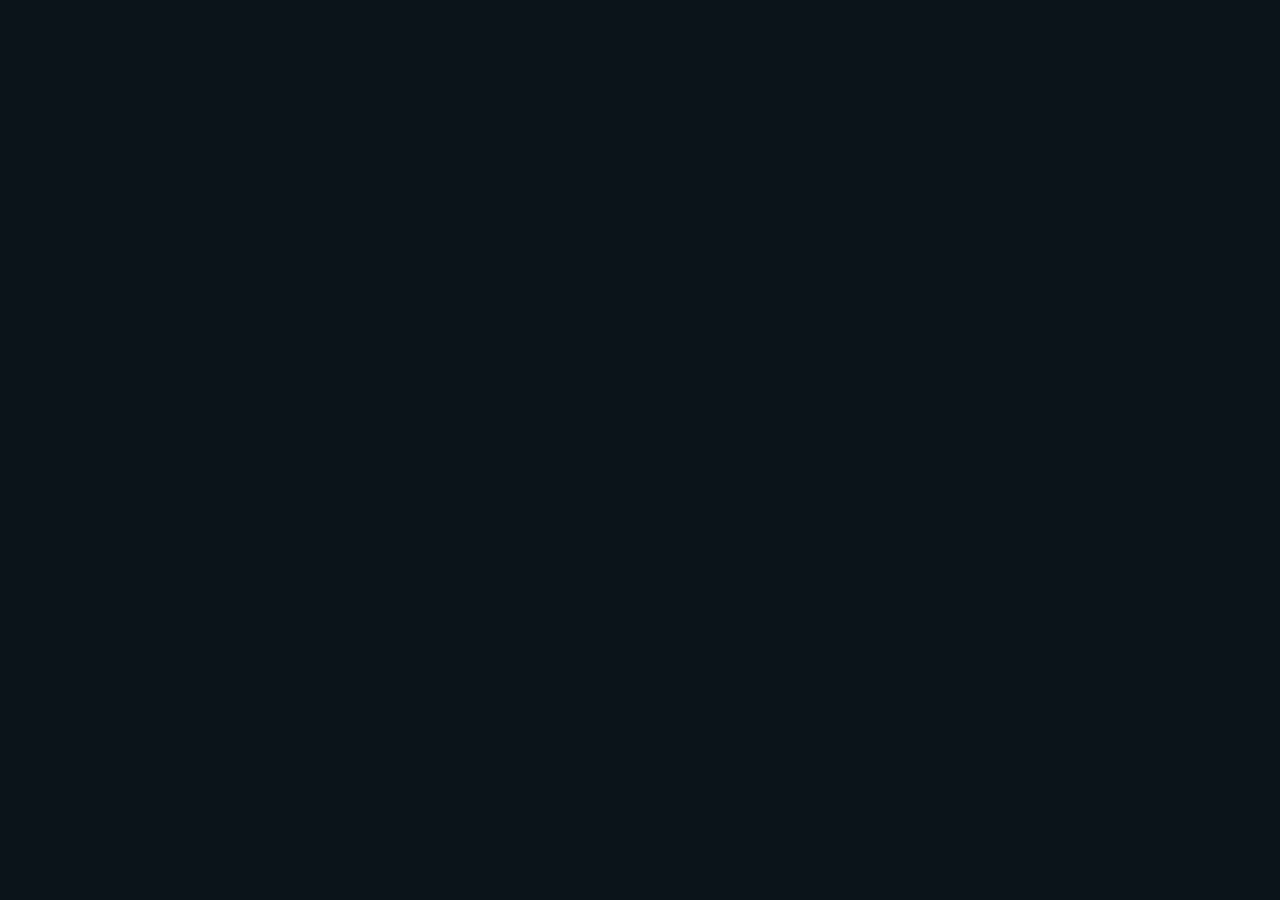
==== twin.html @ 278e2b36 "Add SolarGuard website" ====
<!DOCTYPE html><html lang="en"><head><meta charset="utf-8"><meta name="viewport" content="width=device-width,initial-scale=1,viewport-fit=cover"><title>SolarGuard Digital Twin</title><style>
:root{--bg:#eef3f8;--card:#fff;--txt:#10202f;--mut:#566a7e;--line:#cfdae5;--acc:#0a86a8;--ok:#0f9d6b;--warn:#d9822b;--bad:#d64550;box-sizing:border-box;padding-top:env(safe-area-inset-top,0px);padding-bottom:env(safe-area-inset-bottom,0px)}
@media(prefers-color-scheme:dark){:root:not([data-theme="light"]){--bg:#0a1220;--card:#111d30;--txt:#e6f0fb;--mut:#93a8bf;--line:#243a54;--acc:#45d6f2;--ok:#4fe0a6;--warn:#f0a458;--bad:#ff6b76}}
:root[data-theme="dark"]{--bg:#0a1220;--card:#111d30;--txt:#e6f0fb;--mut:#93a8bf;--line:#243a54;--acc:#45d6f2;--ok:#4fe0a6;--warn:#f0a458;--bad:#ff6b76}
*{box-sizing:border-box}html,body{height:100%}body{margin:0;background:var(--bg);color:var(--txt);font:13px/1.45 system-ui,Segoe UI,Arial,sans-serif}
header{display:flex;justify-content:space-between;align-items:center;gap:10px;flex-wrap:wrap;padding:10px 14px}h1{font-size:18px;margin:0}header small{color:var(--mut)}
.app{display:grid;grid-template-columns:minmax(0,1fr) 350px;gap:12px;padding:0 12px 12px;max-width:1700px;margin:auto}
.view{position:relative;height:calc(100vh - 80px);min-height:470px;border-radius:14px;overflow:hidden;border:1px solid var(--line)}canvas{width:100%;height:100%;display:block}
.bar{position:absolute;top:10px;left:10px;right:10px;display:flex;gap:6px;flex-wrap:wrap;pointer-events:none}.bar button{pointer-events:auto}
button{background:var(--card);color:var(--txt);border:1px solid var(--line);border-radius:8px;padding:7px 10px;cursor:pointer;font:inherit;font-size:12px}button:hover{border-color:var(--acc)}button.on{border-color:var(--acc);color:var(--acc)}
.glass{background:color-mix(in srgb,var(--card) 82%,transparent);backdrop-filter:blur(6px);border:1px solid var(--line);border-radius:10px}
#chart{position:absolute;left:10px;bottom:10px;padding:8px 10px}#chart small{color:var(--mut)}#ch{width:300px;height:96px;display:block}
#tip{position:absolute;display:none;pointer-events:none;max-width:240px;padding:8px 10px;z-index:3}#tip b{display:block;color:var(--acc)}
.lbl{position:absolute;pointer-events:none;font-size:11px;padding:1px 6px;border-radius:6px;background:var(--card);border:1px solid var(--line);white-space:nowrap;transform:translate(8px,-8px);display:none}
.side{display:flex;flex-direction:column;gap:10px;max-height:calc(100vh - 80px);overflow:auto}.card{background:var(--card);border:1px solid var(--line);border-radius:12px;padding:11px 12px}
.card h2{font-size:11px;letter-spacing:.09em;color:var(--mut);margin:0 0 8px}.row{display:flex;justify-content:space-between;gap:8px;padding:4px 0;border-bottom:1px solid var(--line)}.row:last-child{border:0}
.v{font-weight:600;font-variant-numeric:tabular-nums}.badge{border-radius:20px;padding:1px 9px;font-size:11px;font-weight:600;background:color-mix(in srgb,var(--ok) 18%,transparent);color:var(--ok)}.badge.w{background:color-mix(in srgb,var(--warn) 20%,transparent);color:var(--warn)}.badge.b{background:color-mix(in srgb,var(--bad) 20%,transparent);color:var(--bad)}.badge.i{background:color-mix(in srgb,var(--acc) 18%,transparent);color:var(--acc)}
.ctl{margin:7px 0}.ctl label{display:flex;justify-content:space-between;font-size:12px;color:var(--mut)}input[type=range]{width:100%;accent-color:var(--acc)}.sw{display:flex;justify-content:space-between;margin:6px 0}
.g2{display:grid;grid-template-columns:1fr 1fr;gap:6px}#log{height:96px;overflow:auto;font:11px/1.5 ui-monospace,monospace;color:var(--mut);white-space:pre-wrap}.note{font-size:11px;color:var(--mut)}
@media(max-width:950px){.app{grid-template-columns:1fr}.view{height:62vh}.side{max-height:none}}

/* ===== Forecast + automation additions ===== */
.badge.m{background:color-mix(in srgb,var(--mut) 18%,transparent);color:var(--mut)}
.fwrap{position:relative;pointer-events:auto}
.fbtn{display:inline-flex;align-items:center;gap:6px;font-weight:700}
.fbtn.on{border-color:var(--acc);color:var(--acc)}
.dot{width:9px;height:9px;border-radius:50%;background:var(--ok);display:inline-block;flex:none}
.dot.i{background:var(--acc)}.dot.w{background:var(--warn)}.dot.b{background:var(--bad)}.dot.m{background:var(--mut);opacity:.6}
.dot.pulse{animation:pl 1.1s ease-in-out infinite}@keyframes pl{50%{opacity:.35;transform:scale(1.35)}}
.fpop{display:none;position:absolute;top:100%;left:0;z-index:6;width:330px;max-width:86vw;max-height:calc(100vh - 170px);overflow:auto;padding:10px 12px;background:var(--card);border:1px solid var(--line);border-radius:12px;box-shadow:0 10px 30px rgba(0,0,0,.28);text-align:left;margin-top:6px}
.fpop::before{content:"";position:absolute;left:0;right:0;top:-8px;height:8px}
.fwrap.r .fpop{left:auto;right:0}
.fwrap:hover .fpop,.fwrap.pin .fpop{display:block}
.fpop .fh{display:flex;justify-content:space-between;align-items:center;gap:8px;margin-bottom:6px}.fpop .fh b{font-size:13px}.fpop .fh small{color:var(--mut);font-size:11px}
.fx{display:none;padding:1px 7px}.fwrap.pin .fx{display:inline-block}
.fpop h3{font-size:11px;letter-spacing:.09em;color:var(--mut);margin:10px 0 5px}
.al{display:flex;gap:7px;align-items:flex-start;padding:6px 8px;border-radius:8px;margin:4px 0;font-size:12px;border:1px solid var(--line);background:color-mix(in srgb,var(--card) 90%,var(--mut))}
.al.b{border-color:var(--bad);background:color-mix(in srgb,var(--bad) 12%,var(--card))}.al.w{border-color:var(--warn);background:color-mix(in srgb,var(--warn) 12%,var(--card))}.al.i{border-color:var(--acc);background:color-mix(in srgb,var(--acc) 10%,var(--card))}.al.ok{border-color:var(--ok);background:color-mix(in srgb,var(--ok) 10%,var(--card))}
.al .dot{margin-top:4px}
.full{display:none}.fwrap.pin .full{display:block}.hint{display:block;color:var(--mut);font-size:11px;margin-top:8px}.fwrap.pin .hint{display:none}
#fcc{width:100%;height:auto;display:block;border:1px solid var(--line);border-radius:8px}
.au{display:grid;grid-template-columns:14px 1fr auto;gap:4px 9px;align-items:center;padding:7px 0;border-bottom:1px solid var(--line)}.au:last-of-type{border:0}
.au b{font-size:13px}.au small{display:block;color:var(--mut);font-size:11px}
.mini{grid-column:2/4;height:7px;border-radius:5px;background:var(--line);overflow:hidden}.mini i{display:block;height:100%;width:50%;background:var(--ok);transition:width .3s,background .3s}
@media(max-width:950px){.fpop{max-height:50vh}}
</style><style>html,body{background:#0b141a!important}header,.side,.bar,#chart{display:none!important}.app{display:block;padding:0;margin:0;max-width:none}.view{height:100vh;min-height:0;border:0;border-radius:0}:root{--card:#111e25;--txt:#e8f0ed;--acc:#95e5c9;--line:#293b43}</style></head><body>
<header><div><h1>☀ SolarGuard · Digital Twin</h1><small>Automated panel cleaning + conditional cooling · physics-based simulation</small></div><div><span class="badge i" id="clock">12:00:00</span> <span class="badge" id="state">IDLE</span></div></header>
<main class="app"><section class="view" id="view"><canvas id="c"></canvas>
<div class="bar"><button data-cam="ov">Overview</button><button data-cam="cl">Carriage</button><button data-cam="el">Electronics</button><button data-cam="top">Top view</button><button id="lb">Labels</button><button id="xr" class="on">X-ray box</button><div class="fwrap" id="fw"><button id="fc" class="fbtn" aria-haspopup="true" aria-expanded="false"><i class="dot" id="fdot"></i>Forecast</button>
<div class="fpop" id="fpop" role="dialog" aria-label="Forecast">
<div class="fh"><div><b>Forecast</b> <small id="fcH">next 10 min (sim time)</small></div><button class="fx" id="fx" title="Close">✕</button></div>
<div class="row"><span>Current temperature <small class="note">(Panel A)</small></span><span class="v" id="fcT">—</span></div>
<div class="row"><span>Estimated in ~10 min</span><span class="v" id="fcE">—</span></div>
<div class="row"><span>Trend (recent readings)</span><span class="v" id="fcR">—</span></div>
<h3>FORECAST ALERT</h3><div id="fcA"></div>
<div class="full">
<h3>TEMPERATURE · RECENT vs FORECAST</h3><canvas id="fcc" width="560" height="170"></canvas>
<h3>SCENARIO CONTROLS</h3>
<div class="g2"><button data-sc="noon">☀ Hot noon</button><button data-sc="dust">🌫 Dusty day</button><button data-sc="rain">🌧 Rainy day</button><button data-sc="low">💧 Low water</button></div>
<p class="note" style="margin:6px 0 0">Picking a scenario resets the simulation with those conditions so you can watch the forecast react.</p>
</div>
<span class="hint">Click <b>Forecast</b> to pin this panel and open scenario controls.</span>
</div></div></div>
<div id="chart" class="glass"><small>Power A (cleaned/cooled) vs B (control), W</small><canvas id="ch" width="600" height="192"></canvas></div><div id="tip" class="glass"><b></b><span></span></div></section>
<aside class="side">
<section class="card"><h2>AUTOMATION STATUS</h2>
<div class="au"><i class="dot m" id="auCd"></i><div><b>Cleaning</b><small id="auCs">—</small></div><span class="badge m" id="auCb">STANDBY</span></div>
<div class="au"><i class="dot m" id="auKd"></i><div><b>Cooling</b><small id="auKs">—</small></div><span class="badge m" id="auKb">STANDBY</span></div>
<div class="au"><i class="dot" id="auWd"></i><div><b>Water availability</b><small id="auWs">—</small></div><span class="badge" id="auWb">AVAILABLE</span><div class="mini"><i id="auWbar"></i></div></div>
</section>
<section class="card"><h2>CONTROLLER</h2><div class="row"><span>Mode</span><span class="badge i" id="mode">AUTO</span></div><div class="row"><span>Carriage</span><span class="v" id="cS">PARKED</span></div><div class="row"><span>Pump</span><span class="v" id="pS">OFF</span></div><div class="row"><span>Clean trigger (SI&lt;0.90)</span><span class="v" id="trig">0%</span></div><div class="row"><span>Cooling lockout</span><span class="v" id="lock">0 s</span></div></section>
<section class="card"><h2>TELEMETRY · A vs CONTROL B</h2><div class="row"><span>Soiling index A / B</span><span class="v" id="si">1.00 / 1.00</span></div><div class="row"><span>Panel temp A / B</span><span class="v" id="tp">— / —</span></div><div class="row"><span>V · I (A)</span><span class="v" id="vi">—</span></div><div class="row"><span>Power A / B</span><span class="v" id="pw">—</span></div><div class="row"><span>Gain vs control</span><span class="v" id="gn">—</span></div><div class="row"><span>Energy A / B</span><span class="v" id="en">—</span></div><div class="row"><span>System use · net gain</span><span class="v" id="net">—</span></div><div class="row"><span>Tank · water used</span><span class="v" id="wt">—</span></div><div class="row"><span>Battery</span><span class="v" id="bt">—</span></div></section>
<section class="card"><h2>CONDITIONS</h2>
<div class="ctl"><label>Sunlight (irradiance) <output id="sunO"></output></label><input id="sun" type="range" min="0" max="100" value="85"></div>
<div class="ctl"><label>Ambient temperature <output id="ambO"></output></label><input id="amb" type="range" min="10" max="48" value="34"></div>
<div class="ctl"><label>Dust (sets both panels) <output id="dustO"></output></label><input id="dust" type="range" min="0" max="100" value="12"></div>
<div class="ctl"><label>Water tank <output id="tankO"></output></label><input id="tank" type="range" min="0" max="100" value="80"></div>
<div class="ctl"><label>Time speed <output id="spdO"></output></label><input id="spd" type="range" min="1" max="120" value="30"></div>
<div class="sw"><label>Rain (skip water)</label><input id="rain" type="checkbox"></div><div class="sw"><label>Automatic mode</label><input id="auto" type="checkbox" checked></div>
<div class="g2"><button id="clean">Run cleaning</button><button id="cool">Run cooling</button><button id="addd">Add dust</button><button id="heat">Heat spike +10 °C</button><button id="stop">STOP</button><button id="rst">Reset sim</button></div>
<div class="g2" style="margin-top:6px"><button data-sc="noon">Hot noon</button><button data-sc="dust">Dusty day</button><button data-sc="rain">Rainy</button><button data-sc="low">Low tank</button></div></section>
<section class="card"><h2>SELECTED COMPONENT</h2><div id="info"><b>Nothing selected</b><br><span class="note">Hover or click any part in the 3D model.</span></div></section>
<section class="card"><h2>EVENT LOG</h2><div id="log"></div></section>
<section class="card"><h2>MODEL NOTES</h2><p class="note">Simulated physics: PV power = 20 W × G/1000 × soiling × (1 − 0.4 %/°C × (T − 25)); panel heating from a thermal-mass balance; wiping, spray, battery and energy use are modelled. Geometry is illustrative, not manufacturing CAD. Values are not measurements.</p><p class="note">Forecast: a recency-weighted trend is fitted to recent simulated Panel A temperature readings and projected 10 simulated minutes ahead, damped towards the thermal equilibrium. Alerts compare that projection with the 45 °C cooling trigger and the 0.90 soiling-index cleaning trigger.</p></section>
</aside></main>
<script src="assets/three.min.js"></script>
<script src="assets/OrbitControls.js"></script>
<script>
(()=>{
const T=THREE,$=i=>document.getElementById(i),W=3,L=2.1,TILT=.42,view=$('view');
const R=new T.WebGLRenderer({canvas:$('c'),antialias:true});R.setPixelRatio(Math.min(devicePixelRatio||1,2));R.shadowMap.enabled=true;
const scene=new T.Scene();scene.background=new T.Color(0x9cc4e4);scene.fog=new T.Fog(0x9cc4e4,20,48);
const cam=new T.PerspectiveCamera(42,1,.1,100);cam.position.set(0,4.8,10.2);
const ctl=new T.OrbitControls(cam,R.domElement);ctl.target.set(0,1.2,-.3);ctl.enableDamping=true;ctl.maxPolarAngle=1.52;
const hemi=new T.HemisphereLight(0xcfe6ff,0x556070,.8);scene.add(hemi);
const sunL=new T.DirectionalLight(0xfff2dd,1.6);sunL.position.set(5,9,6);sunL.castShadow=true;sunL.shadow.mapSize.set(2048,2048);Object.assign(sunL.shadow.camera,{left:-10,right:10,top:10,bottom:-10,near:1,far:32});sunL.shadow.camera.updateProjectionMatrix();scene.add(sunL);
const gnd=new T.Mesh(new T.PlaneGeometry(80,80),new T.MeshStandardMaterial({color:0x7d8b76,roughness:1}));gnd.rotation.x=-Math.PI/2;gnd.receiveShadow=true;scene.add(gnd);
const parts=[];const mat=(c,o={})=>new T.MeshStandardMaterial(Object.assign({color:c,roughness:.5,metalness:.15},o));
const Bx=(w,h,d)=>new T.BoxGeometry(w,h,d),Cy=(r,h,s=28)=>new T.CylinderGeometry(r,r,h,s);
function P(name,desc,geo,c,pos,par,o,rot){const m=new T.Mesh(geo,mat(c,o));m.position.set(...pos);if(rot)m.rotation.set(...rot);m.castShadow=m.receiveShadow=true;m.userData={name,desc};(par||scene).add(m);parts.push(m);return m}
P('Concrete pad','Level base for the stand, tank and enclosure.',Bx(13,.06,8),0xb7bcc0,[0,.03,-.4],0,{roughness:.9});
// panels
function cellTex(){const c=document.createElement('canvas');c.width=512;c.height=384;const g=c.getContext('2d');g.fillStyle='#0b2440';g.fillRect(0,0,512,384);for(let i=0;i<6;i++)for(let j=0;j<4;j++){const x=i*85+4,y=j*95+4,gr=g.createLinearGradient(x,y,x+77,y+87);gr.addColorStop(0,'#1a5a9a');gr.addColorStop(1,'#0e386a');g.fillStyle=gr;g.fillRect(x,y,77,87);g.strokeStyle='#a9c4de';g.lineWidth=1;for(let k=1;k<4;k++){g.beginPath();g.moveTo(x+k*19.25,y);g.lineTo(x+k*19.25,y+87);g.stroke()}}const t=new T.CanvasTexture(c);t.anisotropy=8;return t}
const nd=new Uint8Array(128*128*4);for(let i=0;i<nd.length;i+=4){nd[i]=nd[i+1]=nd[i+2]=Math.random()*255;nd[i+3]=255}
const noise=new T.DataTexture(nd,128,128,T.RGBAFormat);noise.wrapS=noise.wrapT=T.RepeatWrapping;noise.magFilter=noise.minFilter=T.LinearFilter;noise.needsUpdate=true;const ctex=cellTex();
function panel(cx,tag){const G=new T.Group();G.position.set(cx,1.5,0);G.rotation.x=TILT;scene.add(G);
 const side=mat(0x9aa7b3,{metalness:.8,roughness:.35});const top=new T.MeshPhysicalMaterial({map:ctex,roughness:.12,metalness:.1,clearcoat:1,clearcoatRoughness:.04});
 const b=P(tag+' PV panel','Converts sunlight to DC power. Output falls with soiling and rising temperature.',Bx(W,.06,L),0x164b6a,[0,0,0],G);b.material=[side,side,top,side,side,side];
 [[-W/2-.02,0],[W/2+.02,0]].forEach(p=>P('Panel frame','Aluminium frame holding the laminate.',Bx(.05,.09,L+.05),0xa7b2bd,[p[0],.01,0],G,{metalness:.8}));
 [-L/2-.02,L/2+.02].forEach(z=>P('Panel frame','Aluminium frame holding the laminate.',Bx(W+.09,.09,.05),0xa7b2bd,[0,.01,z],G,{metalness:.8}));
 [-1.2,1.2].forEach(x=>{P('Support post (front)','Short front leg of the tilted stand.',Bx(.07,1.07,.07),0x8c99a6,[cx+x,.535,.96],0,{metalness:.7});P('Support post (rear)','Tall rear leg sets the tilt angle.',Bx(.07,1.93,.07),0x8c99a6,[cx+x,.965,-.96],0,{metalness:.7})});
 const arr=new Float32Array(64).fill(.12),data=new Uint8Array(64*4),tex=new T.DataTexture(data,64,1,T.RGBAFormat);tex.minFilter=tex.magFilter=T.LinearFilter;
 const dm=new T.Mesh(new T.PlaneGeometry(W,L),new T.ShaderMaterial({transparent:true,depthWrite:false,uniforms:{dm:{value:tex},nz:{value:noise}},vertexShader:'varying vec2 u;void main(){u=uv;gl_Position=projectionMatrix*modelViewMatrix*vec4(position,1.);}',fragmentShader:'varying vec2 u;uniform sampler2D dm,nz;void main(){float d=texture2D(dm,vec2(u.y,.5)).r;float n=texture2D(nz,u*vec2(6.,4.)).r;gl_FragColor=vec4(.62,.5,.34,d*(.3+.7*n)*.9);}'}));dm.rotation.x=-Math.PI/2;dm.position.y=.035;G.add(dm);
 const wet=new T.Mesh(new T.PlaneGeometry(W,L),new T.MeshPhysicalMaterial({color:0x8fd3ff,transparent:true,opacity:0,roughness:.03,depthWrite:false,clearcoat:1}));wet.rotation.x=-Math.PI/2;wet.position.y=.04;G.add(wet);
 return {G,arr,data,tex,wet}}
const A=panel(-1.9,'Panel A'),B=panel(1.9,'Control B'),GA=A.G;
// rails, carriage, drive (panel A)
const rx=W/2+.14;[-rx,rx].forEach(x=>P('8 mm guide rod','Smooth rod; LM8UU bearings slide along it.',Cy(.025,L+.7),0xcfd8e0,[x,.2,0],GA,{metalness:.9,roughness:.2},[Math.PI/2,0,0]));
[-L/2-.32,L/2+.32].forEach(z=>[-rx,rx].forEach(x=>P('Rod end bracket','Printed bracket gripping the rod end (M3 grub screw).',Bx(.12,.34,.12),0x1d9e75,[x,.1,z],GA)));
const CG=new T.Group();GA.add(CG);
[-rx,rx].forEach((x,i)=>P(i?'Carriage block (idle)':'Carriage block (drive)','Printed block with 2 LM8UU bearings; the drive side clamps the belt.',Bx(.16,.2,.3),0x1d9e75,[x,.2,0],CG));
P('Cross bar Ø8','Aluminium bar joining both carriage blocks.',Cy(.022,W+.3),0xcfd8e0,[0,.115,0],CG,{metalness:.9},[0,0,Math.PI/2]);
[-W/2+.25,W/2-.25].forEach(x=>P('Wiper arm','Pivots on the cross bar; spring presses the blade on the glass.',Bx(.05,.12,.04),0x1d9e75,[x,.07,.01],CG));
P('Silicone squeegee blade','Flexible lip pushes dust and water down the panel.',Bx(W-.1,.05,.025),0x202830,[0,.03,.02],CG,{roughness:.9});
const bx=-rx;P('Belt (lower run)','GT2 belt clamped to the drive block; moves the carriage.',Bx(.02,.012,L+.6),0x1c1c1f,[bx,.33,0],GA,{roughness:.9});P('Belt (upper run)','Return run of the GT2 belt.',Bx(.02,.012,L+.6),0x1c1c1f,[bx,.53,0],GA,{roughness:.9});
P('Idler pulley','Top-end pulley; slotted bracket sets belt tension.',Cy(.1,.05),0xb7c3cf,[bx,.43,-L/2-.3],GA,{metalness:.8},[0,0,Math.PI/2]);
P('25GA-370 12 V gear motor','Drives the pulley through the gearbox (about 60 RPM).',Cy(.12,.4),0x34475b,[bx-.05,.43,L/2+.3],GA,{metalness:.6},[0,0,Math.PI/2]);
P('Motor pulley (GT2 20T)','Pulley on the motor shaft that drives the belt.',Cy(.1,.05),0xb7c3cf,[bx+.2,.43,L/2+.3],GA,{metalness:.8},[0,0,Math.PI/2]);
P('Motor mount + strap','Printed cradle and strap holding the motor.',Bx(.3,.1,.3),0x1d9e75,[bx-.05,.27,L/2+.3],GA);
[-L/2+.04,L/2-.04].forEach((z,i)=>P(i?'Bottom end-stop sensor':'Top end-stop sensor','IR sensor in a clamp on the rod; stops the carriage at its limit.',Bx(.08,.14,.1),0xe65e68,[bx-.16,.2,z],GA));
const SB=P('Spray bar (fixed)','12 mm tube across the top; nozzles mist water onto the panel.',Cy(.03,W),0x46c78e,[0,.14,-L/2-.1],GA,0,[0,0,Math.PI/2]);
const nz=[];for(let i=0;i<5;i++){const x=-W/2+.35+i*(W-.7)/4;P('Spray nozzle','Misting nozzle on the spray bar.',new T.ConeGeometry(.03,.07,10),0xe2e9ef,[x,.07,-L/2-.1],GA,0,[Math.PI,0,0]);nz.push(x)}
P('DS18B20 panel temperature probe','Waterproof probe taped to the panel back: panel temperature.',Bx(.07,.05,.14),0x4ecb94,[W/2+.07,-.03,.55],GA);
P('Reference mini PV cell','Small clean cell: its current tracks sunlight so soiling can be told apart from clouds.',Bx(.8,.04,.6),0x164b6a,[0,1.62,.7],0,0,[TILT,0,0]);
P('Rain sensor','Detects rain so water use is skipped.',Bx(.4,.03,.28),0x326ca0,[-3.75,2.2,-1],0,0,[TILT,0,0]);
P('Rain sensor pole','Pole holding the rain sensor.',Cy(.02,2.2),0x8c99a6,[-3.75,1.1,-1.15]);
// water system
const tank=P('Water tank','Reservoir; the controller blocks the pump when the level is low.',Cy(.5,1.1),0x7aa7cf,[-5.2,.58,.4],0,{transparent:true,opacity:.35});
const wv=P('Water in tank','Current water volume.',Cy(.47,1),0x2f7fc0,[-5.2,.58,.4],0,{transparent:true,opacity:.8});
P('Tank level sensor','Optical sensor reporting low water.',Bx(.08,.2,.08),0xe2e9ef,[-5.2,1.2,.4]);
P('12 V water pump','Diaphragm pump moves water through the filter to the spray bar.',Bx(.35,.25,.3),0x39a978,[-4.4,.19,1.25]);
P('Inline filter','Catches particles that would block the nozzles.',Cy(.07,.3),0xe2e9ef,[-4.0,.2,1.25],0,0,[0,0,Math.PI/2]);
GA.updateMatrixWorld(true);const bar=GA.localToWorld(new T.Vector3(-W/2,.14,-L/2-.1));
P('Water tubing','Silicone tube from tank and pump to the spray bar.',new T.TubeGeometry(new T.CatmullRomCurve3([new T.Vector3(-3.7,.2,1.25),new T.Vector3(-3.5,.1,.4),new T.Vector3(-3.9,.1,-1.2),new T.Vector3(-4,.9,-1.25),bar]),48,.022,8),0x39c9ef,[0,0,0]);
const nW=nz.map(x=>GA.localToWorld(new T.Vector3(x,.04,-L/2-.1))),o0=GA.localToWorld(new T.Vector3()),sDir=GA.localToWorld(new T.Vector3(0,.1,1.5)).sub(o0);
// enclosure
const E=new T.Group();E.position.set(0,.76,-2.9);scene.add(E);
const bd=(n,d,g,c,p,o)=>P(n,d,g,c,p,E,o);
bd('ESP32-S2-DevKitM-1','Main controller: reads sensors, runs the control rules, hosts Wi-Fi logging.',Bx(.6,.36,.04),0x158467,[-1.1,.3,-.4]);bd('L298N motor driver','H-bridge switching motor direction and speed.',Bx(.6,.45,.12),0xb84550,[-.4,.3,-.37]);
bd('5V relay module','Switches the 12 V pump from an ESP32 pin.',Bx(.55,.3,.2),0x2a6bb0,[.3,.3,-.33]);bd('LM2596 buck converter','Steps 12 V down to a regulated 5 V.',Bx(.5,.28,.1),0x3277b0,[.95,.3,-.37]);
bd('3S battery + BMS','Three 18650 cells in series with a protection board.',Bx(.9,.38,.3),0x1d2732,[-1.0,-.3,-.3]);bd('Charge controller','Charges the pack from Panel A (Li-ion 3S setting).',Bx(.55,.38,.18),0x245d87,[-.2,-.3,-.35]);
bd('ACS712 current sensor','Hall sensor measuring Panel A current (needs divider to the ESP32).',Bx(.4,.26,.1),0x24876a,[.4,-.3,-.37]);bd('Voltage divider','100k / 10k divider scaling panel voltage for the ADC.',Bx(.3,.2,.08),0xdca34e,[.85,-.3,-.37]);bd('ESP32-CAM','Optional camera extension; no trained model connected.',Bx(.3,.3,.08),0x16735b,[1.28,-.3,-.37]);
const shell=P('Electronics enclosure','Concept enclosure; sealing and splash protection unverified. Keep it above the splash zone.',Bx(3.4,1.5,1.1),0x7d93a8,[0,0,0],E,{transparent:true,opacity:.2,depthWrite:false,roughness:.2});
P('DHT22 temperature / humidity sensor','Measures ambient air temperature and humidity.',Bx(.14,.22,.12),0xdfe7ed,[2.0,1.9,-2.5]);P('DHT22 mounting post','Post for the DHT22 sensor.',Cy(.02,1.9),0x8c99a6,[2.0,.95,-2.5]);
// particles + rain
const NP=600,pp=new Float32Array(NP*3).fill(-50),pv=new Float32Array(NP*3),pl=new Float32Array(NP);const pg=new T.BufferGeometry();pg.setAttribute('position',new T.BufferAttribute(pp,3));
const pts=new T.Points(pg,new T.PointsMaterial({color:0x9fe0ff,size:.05,transparent:true,opacity:.85}));pts.frustumCulled=false;scene.add(pts);
function emit(n){for(let k=0;k<n;k++){const i=pl.findIndex(v=>v<=0);if(i<0)return;const q=nW[(Math.random()*nW.length)|0];pp.set([q.x,q.y,q.z],i*3);pv[i*3]=(Math.random()-.5)*.5;pv[i*3+1]=sDir.y*1.2+(Math.random()-.3)*.4;pv[i*3+2]=sDir.z*1.1+(Math.random()-.5)*.3;pl[i]=1.1}}
const NR=300,rp=new Float32Array(NR*6);for(let i=0;i<NR;i++){const x=Math.random()*16-8,y=Math.random()*9,z=Math.random()*12-7;rp.set([x,y,z,x,y-.35,z],i*6)}
const rg=new T.BufferGeometry();rg.setAttribute('position',new T.BufferAttribute(rp,3));const rain=new T.LineSegments(rg,new T.LineBasicMaterial({color:0xcfe3f5,transparent:true,opacity:.6}));rain.visible=false;rain.frustumCulled=false;scene.add(rain);
// state + physics
const S={tank:80,z:-L/2+.02,pump:false,rain:false,sun:85};
function log(){};
const bases=parts.map(m=>m.position.clone());let exploded=0,isolated=false,chosen=null;
addEventListener('message',e=>{if(e.origin!==location.origin)return;const d=e.data;
 if(d.type==='state'){Object.assign(S,d.state);GA.rotation.y=S.tracking?S.azimuth*Math.PI/180:0;GA.rotation.x=S.tracking?(90-S.elevation)*Math.PI/180:TILT;CG.position.z=-L/2+.02+(L-.04)*S.progress;for(const [p,si] of [[A,S.siA],[B,S.siB]]){p.arr.fill((1-si)/.65);for(let i=0;i<64;i++){p.data[i*4]=p.arr[i]*255;p.data[i*4+3]=255}p.tex.needsUpdate=true}A.wet.material.opacity=S.pump?.25:0;sunL.intensity=.3+S.sun/70;rain.visible=S.rain;}
 if(d.type==='select'){chosen=d.name;sel=parts.find(p=>p.userData.name===d.name)||null;if(!sel)parent.postMessage({type:'notice',text:'Concept module: geometry not supplied.'},location.origin);}
 if(d.type==='explode'){exploded=d.value;parts.forEach((m,i)=>{m.position.copy(bases[i]);if(m.parent===GA||m.parent===CG)m.position.y+=exploded*(.4+(i%5)*.3)});}
 if(d.type==='isolate'){isolated=d.value;parts.forEach(m=>m.visible=!isolated||m.userData.name===chosen);}
 if(d.type==='camera')goal=CAM[d.value]||CAM.ov;
 if(d.type==='labels')$('lb').click();
 if(d.type==='xray')$('xr').click();
});
// interaction
const rc=new T.Raycaster(),mv=new T.Vector2();let hov=null,sel=null;const tip=$('tip');
function pick(e){const r=R.domElement.getBoundingClientRect();mv.set((e.clientX-r.left)/r.width*2-1,-((e.clientY-r.top)/r.height)*2+1);rc.setFromCamera(mv,cam);const hits=rc.intersectObjects(parts);const h=hits.find(x=>x.object!==shell&&x.object.userData.name!=='Concrete pad')||hits.find(x=>x.object===shell);return h?h.object:null}
R.domElement.addEventListener('pointermove',e=>{if(e.buttons)return;hov=pick(e);const r=view.getBoundingClientRect();if(hov){tip.style.display='block';tip.style.left=Math.min(e.clientX-r.left+14,r.width-250)+'px';tip.style.top=Math.min(e.clientY-r.top+14,r.height-90)+'px';tip.firstChild.textContent=hov.userData.name;tip.lastChild.textContent=hov.userData.desc;R.domElement.style.cursor='pointer'}else{tip.style.display='none';R.domElement.style.cursor='grab'}});
let dn=null;R.domElement.addEventListener('pointerdown',e=>dn=[e.clientX,e.clientY]);R.domElement.addEventListener('pointerup',e=>{if(!dn||Math.hypot(e.clientX-dn[0],e.clientY-dn[1])>5)return;sel=pick(e);$('info').innerHTML=sel?`<b>${sel.userData.name}</b><br><span class="note">${sel.userData.desc}</span>`:'<b>Nothing selected</b>';if(sel)parent.postMessage({type:'selected',name:sel.userData.name,description:sel.userData.desc},location.origin)});
const CAM={ov:[[1.2,6.7,13.5],[0,1,-.5]],cl:[[-4.6,3.2,3.8],[-1.9,1.4,0]],el:[[1.8,2.2,-.2],[0,.9,-2.9]],top:[[0,13,.3],[0,0,-.4]]};let goal=null;
document.querySelectorAll('[data-cam]').forEach(b=>b.onclick=()=>goal=CAM[b.dataset.cam]);
const names=['Panel A PV panel','Control B PV panel','Cleaning carriage','Silicone squeegee blade','Spray bar (fixed)','25GA-370 12 V gear motor','Water tank','12 V water pump','Electronics enclosure','ESP32-S2-DevKitM-1','Reference mini PV cell','Rain sensor','DHT22 temperature / humidity sensor','Top end-stop sensor'];
const lbs=names.map(n=>{const m=parts.find(p=>p.userData.name===n);if(!m)return null;const d=document.createElement('div');d.className='lbl';d.textContent=n.replace(' PV panel','').replace('25GA-370 12 V ','').replace('ESP32-S2-DevKitM-1','ESP32');view.appendChild(d);return{m,d}}).filter(Boolean);let labels=false;
$('lb').onclick=e=>{labels=!labels;e.target.classList.toggle('on',labels);lbs.forEach(l=>l.d.style.display=labels?'block':'none')};
$('xr').onclick=e=>{const on=e.target.classList.toggle('on');shell.material.opacity=on?.2:.85;shell.material.depthWrite=!on};
const v3=new T.Vector3();function size(){const w=view.clientWidth,h=view.clientHeight;R.setSize(w,h,false);cam.aspect=w/h;cam.updateProjectionMatrix()}addEventListener('resize',size);
let last=performance.now(),acc=0;function loop(now){const dt=Math.min(.05,(now-last)/1000);last=now;if(S.pump)emit(Math.ceil(dt*260));
 if(goal){cam.position.lerp(v3.set(...goal[0]),.07);ctl.target.lerp(new T.Vector3(...goal[1]),.07);if(cam.position.distanceTo(v3.set(...goal[0]))<.05)goal=null}
 for(let i=0;i<NP;i++)if(pl[i]>0){pp[i*3]+=pv[i*3]*dt;pp[i*3+1]+=pv[i*3+1]*dt;pp[i*3+2]+=pv[i*3+2]*dt;pv[i*3+1]-=4*dt;pl[i]-=dt;if(pp[i*3+1]<1.53-.446*pp[i*3+2]&&Math.abs(pp[i*3+2])<1.1&&pp[i*3]<-.3&&pp[i*3]>-3.5)pl[i]=0;if(pl[i]<=0)pp[i*3+1]=-50}pg.attributes.position.needsUpdate=true;
 if(S.rain){const a=rg.attributes.position.array;for(let i=0;i<NR;i++){const d=14*dt;a[i*6+1]-=d;a[i*6+4]-=d;if(a[i*6+4]<0){a[i*6+1]+=9.4;a[i*6+4]+=9.4}}rg.attributes.position.needsUpdate=true}
 parts.forEach(m=>{if(m.material.emissive)m.material.emissive.setHex(m===sel?0x1b8aa6:m===hov?0x0d4a5c:0)});wv.scale.y=Math.max(.02,S.tank/100);wv.position.y=.08+.5*wv.scale.y;
 if(labels)lbs.forEach(l=>{l.m.getWorldPosition(v3);v3.project(cam);l.d.style.left=(v3.x*.5+.5)*view.clientWidth+'px';l.d.style.top=(-v3.y*.5+.5)*view.clientHeight+'px';l.d.style.opacity=v3.z<1?1:0});
 ctl.update();R.render(scene,cam);requestAnimationFrame(loop)}
scene.background=new T.Color(0x142934);scene.fog.color=new T.Color(0x142934);gnd.material.color.setHex(0x162a32);parts.find(p=>p.userData.name==='Concrete pad').material.color.setHex(0x293e46);cam.position.set(1.2,6.7,13.5);ctl.target.set(0,1,-.5);size();parent.postMessage({type:'ready'},location.origin);requestAnimationFrame(loop);
})();
</script></body></html>
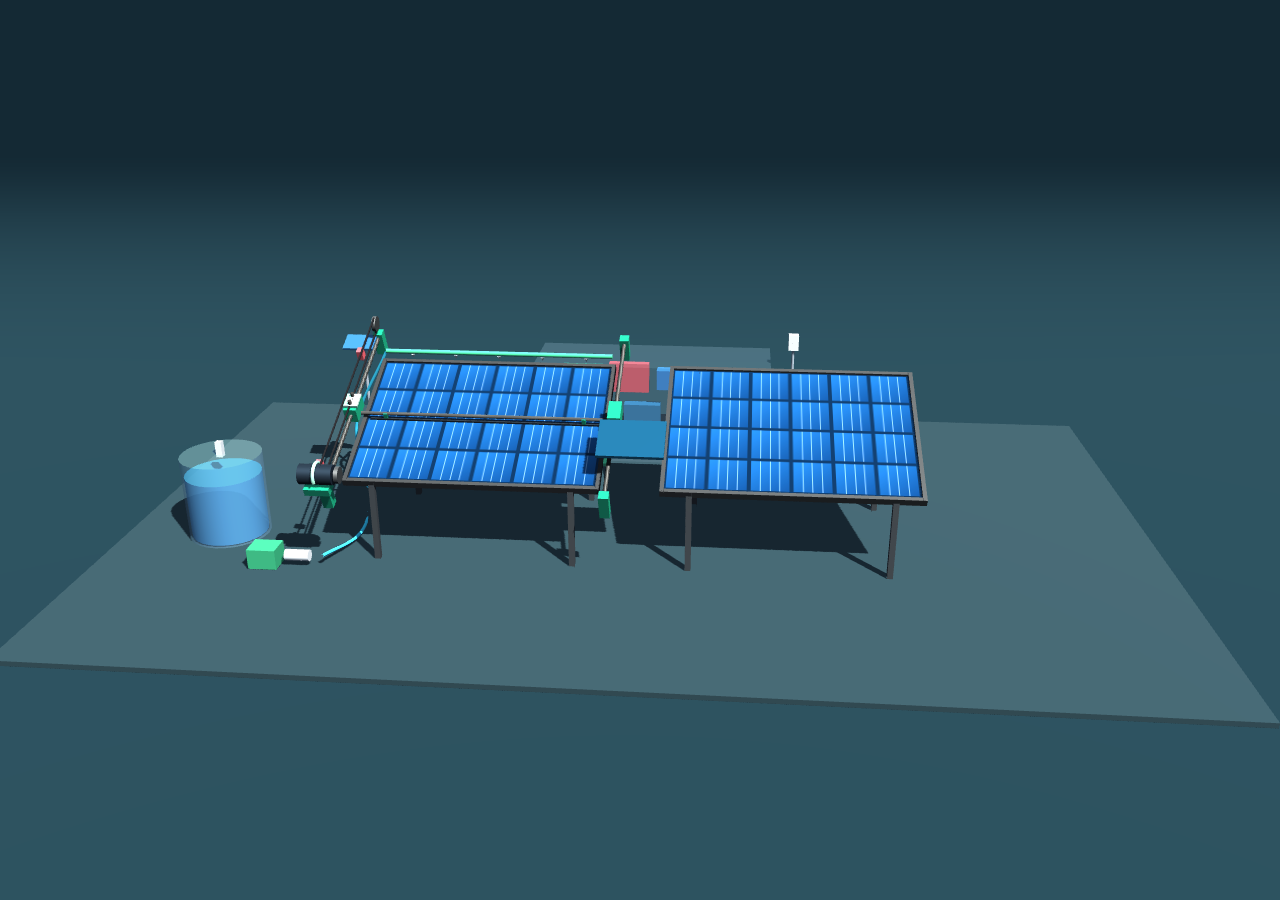
==== commit a65a09ab: "Add animated exploded assembly and mechanical reference views Add smooth assembled/exploded transiti" ====
--- a/twin.html
+++ b/twin.html
@@ -85,7 +85,8 @@
 </aside></main>
 <script src="assets/three.min.js"></script>
 <script src="assets/OrbitControls.js"></script>
-<script>
+<script type="module">
+import {ExplosionMotion,separationOffset} from './explosion.js';
 (()=>{
 const T=THREE,$=i=>document.getElementById(i),W=3,L=2.1,TILT=.42,view=$('view');
 const R=new T.WebGLRenderer({canvas:$('c'),antialias:true});R.setPixelRatio(Math.min(devicePixelRatio||1,2));R.shadowMap.enabled=true;
@@ -119,6 +120,11 @@
 [-L/2-.32,L/2+.32].forEach(z=>[-rx,rx].forEach(x=>P('Rod end bracket','Printed bracket gripping the rod end (M3 grub screw).',Bx(.12,.34,.12),0x1d9e75,[x,.1,z],GA)));
 const CG=new T.Group();GA.add(CG);
 [-rx,rx].forEach((x,i)=>P(i?'Carriage block (idle)':'Carriage block (drive)','Printed block with 2 LM8UU bearings; the drive side clamps the belt.',Bx(.16,.2,.3),0x1d9e75,[x,.2,0],CG));
+// Carriage details follow the supplied block / bearing / clamp reference (concept scale).
+function bearingGeometry(){const shape=new T.Shape();shape.absarc(0,0,.06,0,Math.PI*2,false);const hole=new T.Path();hole.absarc(0,0,.026,0,Math.PI*2,true);shape.holes.push(hole);return new T.ExtrudeGeometry(shape,{depth:.09,bevelEnabled:false,curveSegments:20});}
+[-rx,rx].forEach((x,side)=>[-.09,.09].forEach((z,i)=>P('LM8UU bearing '+(side?'idle':'drive')+' '+(i+1),'Linear bearing around the 8 mm guide rod; two per carriage block.',bearingGeometry(),0xaebcc6,[x,.2,z-.045],CG,{metalness:.85,roughness:.25})));
+P('Belt clamp plate','Printed plate clamping the GT2 belt to the drive carriage block.',Bx(.2,.025,.22),0x95d6bd,[-rx,.325,0],CG);
+[-.07,.07].forEach(z=>P('Belt clamp screw','One of the two screws fastening the clamp plate.',Cy(.022,.05,16),0xdce6eb,[-rx,.36,z],CG,{metalness:.9}));
 P('Cross bar Ø8','Aluminium bar joining both carriage blocks.',Cy(.022,W+.3),0xcfd8e0,[0,.115,0],CG,{metalness:.9},[0,0,Math.PI/2]);
 [-W/2+.25,W/2-.25].forEach(x=>P('Wiper arm','Pivots on the cross bar; spring presses the blade on the glass.',Bx(.05,.12,.04),0x1d9e75,[x,.07,.01],CG));
 P('Silicone squeegee blade','Flexible lip pushes dust and water down the panel.',Bx(W-.1,.05,.025),0x202830,[0,.03,.02],CG,{roughness:.9});
@@ -127,6 +133,7 @@
 P('25GA-370 12 V gear motor','Drives the pulley through the gearbox (about 60 RPM).',Cy(.12,.4),0x34475b,[bx-.05,.43,L/2+.3],GA,{metalness:.6},[0,0,Math.PI/2]);
 P('Motor pulley (GT2 20T)','Pulley on the motor shaft that drives the belt.',Cy(.1,.05),0xb7c3cf,[bx+.2,.43,L/2+.3],GA,{metalness:.8},[0,0,Math.PI/2]);
 P('Motor mount + strap','Printed cradle and strap holding the motor.',Bx(.3,.1,.3),0x1d9e75,[bx-.05,.27,L/2+.3],GA);
+P('Motor clamp strap','Printed arch secures the motor to its mount.',new T.TorusGeometry(.14,.022,10,28,Math.PI),0x95d6bd,[bx-.05,.43,L/2+.3],GA,0,[0,Math.PI/2,0]);
 [-L/2+.04,L/2-.04].forEach((z,i)=>P(i?'Bottom end-stop sensor':'Top end-stop sensor','IR sensor in a clamp on the rod; stops the carriage at its limit.',Bx(.08,.14,.1),0xe65e68,[bx-.16,.2,z],GA));
 const SB=P('Spray bar (fixed)','12 mm tube across the top; nozzles mist water onto the panel.',Cy(.03,W),0x46c78e,[0,.14,-L/2-.1],GA,0,[0,0,Math.PI/2]);
 const nz=[];for(let i=0;i<5;i++){const x=-W/2+.35+i*(W-.7)/4;P('Spray nozzle','Misting nozzle on the spray bar.',new T.ConeGeometry(.03,.07,10),0xe2e9ef,[x,.07,-L/2-.1],GA,0,[Math.PI,0,0]);nz.push(x)}
@@ -162,12 +169,22 @@
 const S={tank:80,z:-L/2+.02,pump:false,rain:false,sun:85};
 function log(){};
 const bases=parts.map(m=>m.position.clone());let exploded=0,isolated=false,chosen=null;
+const reducedMotion=matchMedia('(prefers-reduced-motion: reduce)');
+const motion=new ExplosionMotion({reducedMotion:reducedMotion.matches});
+reducedMotion.addEventListener('change',e=>{motion.reducedMotion=e.matches;if(e.matches)motion.setTarget(motion.target,0)});
+const carriageBase=CG.position.clone();
+const offsets=parts.map(m=>new T.Vector3(...separationOffset(m.userData.name,m.parent===CG?'carriage':m.parent===GA?'managed-panel':m.parent===E?'electronics':'scene')));
+let lastExplosionReport=-1,reportClock=0;
+function applyExplosion(value){parts.forEach((m,i)=>m.position.copy(bases[i]).addScaledVector(offsets[i],value));CG.position.y=carriageBase.y+2*value;A.wet.position.y=.04+.45*value;const overlays=GA.children.filter(m=>m.material?.uniforms?.dm);overlays.forEach(m=>m.position.y=.035+.45*value);}
+function frameAssembly(value){goal=value?[[1.2,9.7,17.5],[0,1.8,-.5]]:CAM.ov;if(motion.reducedMotion){cam.position.set(...goal[0]);ctl.target.set(...goal[1]);goal=null;}}
+
 addEventListener('message',e=>{if(e.origin!==location.origin)return;const d=e.data;
- if(d.type==='state'){Object.assign(S,d.state);GA.rotation.y=S.tracking?S.azimuth*Math.PI/180:0;GA.rotation.x=S.tracking?(90-S.elevation)*Math.PI/180:TILT;CG.position.z=-L/2+.02+(L-.04)*S.progress;for(const [p,si] of [[A,S.siA],[B,S.siB]]){p.arr.fill((1-si)/.65);for(let i=0;i<64;i++){p.data[i*4]=p.arr[i]*255;p.data[i*4+3]=255}p.tex.needsUpdate=true}A.wet.material.opacity=S.pump?.25:0;sunL.intensity=.3+S.sun/70;rain.visible=S.rain;}
+ if(d.type==='state'){Object.assign(S,d.state);GA.rotation.y=S.tracking?S.azimuth*Math.PI/180:0;GA.rotation.x=S.tracking?(90-S.elevation)*Math.PI/180:TILT;CG.position.z=-L/2+.02+(L-.04)*(exploded>.05?0:S.progress);for(const [p,si] of [[A,S.siA],[B,S.siB]]){p.arr.fill((1-si)/.65);for(let i=0;i<64;i++){p.data[i*4]=p.arr[i]*255;p.data[i*4+3]=255}p.tex.needsUpdate=true}A.wet.material.opacity=S.pump?.25:0;sunL.intensity=.3+S.sun/70;rain.visible=S.rain;}
  if(d.type==='select'){chosen=d.name;sel=parts.find(p=>p.userData.name===d.name)||null;if(!sel)parent.postMessage({type:'notice',text:'Concept module: geometry not supplied.'},location.origin);}
- if(d.type==='explode'){exploded=d.value;parts.forEach((m,i)=>{m.position.copy(bases[i]);if(m.parent===GA||m.parent===CG)m.position.y+=exploded*(.4+(i%5)*.3)});}
+ if(d.type==='explode'){motion.setTarget(d.value,d.duration??2.4);frameAssembly(motion.target);}
+ if(d.type==='explosion-control'){if(d.action==='pause')motion.pause();else{motion.play();frameAssembly(1);}}
  if(d.type==='isolate'){isolated=d.value;parts.forEach(m=>m.visible=!isolated||m.userData.name===chosen);}
- if(d.type==='camera')goal=CAM[d.value]||CAM.ov;
+ if(d.type==='camera')goal=(exploded>.05?EXP_CAM[d.value]:CAM[d.value])||CAM.ov;
  if(d.type==='labels')$('lb').click();
  if(d.type==='xray')$('xr').click();
 });
@@ -176,14 +193,14 @@
 function pick(e){const r=R.domElement.getBoundingClientRect();mv.set((e.clientX-r.left)/r.width*2-1,-((e.clientY-r.top)/r.height)*2+1);rc.setFromCamera(mv,cam);const hits=rc.intersectObjects(parts);const h=hits.find(x=>x.object!==shell&&x.object.userData.name!=='Concrete pad')||hits.find(x=>x.object===shell);return h?h.object:null}
 R.domElement.addEventListener('pointermove',e=>{if(e.buttons)return;hov=pick(e);const r=view.getBoundingClientRect();if(hov){tip.style.display='block';tip.style.left=Math.min(e.clientX-r.left+14,r.width-250)+'px';tip.style.top=Math.min(e.clientY-r.top+14,r.height-90)+'px';tip.firstChild.textContent=hov.userData.name;tip.lastChild.textContent=hov.userData.desc;R.domElement.style.cursor='pointer'}else{tip.style.display='none';R.domElement.style.cursor='grab'}});
 let dn=null;R.domElement.addEventListener('pointerdown',e=>dn=[e.clientX,e.clientY]);R.domElement.addEventListener('pointerup',e=>{if(!dn||Math.hypot(e.clientX-dn[0],e.clientY-dn[1])>5)return;sel=pick(e);$('info').innerHTML=sel?`<b>${sel.userData.name}</b><br><span class="note">${sel.userData.desc}</span>`:'<b>Nothing selected</b>';if(sel)parent.postMessage({type:'selected',name:sel.userData.name,description:sel.userData.desc},location.origin)});
-const CAM={ov:[[1.2,6.7,13.5],[0,1,-.5]],cl:[[-4.6,3.2,3.8],[-1.9,1.4,0]],el:[[1.8,2.2,-.2],[0,.9,-2.9]],top:[[0,13,.3],[0,0,-.4]]};let goal=null;
+const CAM={ov:[[1.2,6.7,13.5],[0,1,-.5]],cl:[[-4.6,3.2,3.8],[-1.9,1.4,0]],el:[[1.8,2.2,-.2],[0,.9,-2.9]],top:[[0,13,.3],[0,0,-.4]]};let goal=null;const EXP_CAM={ov:[[1.2,9.7,17.5],[0,1.8,-.5]],cl:[[-5.6,6.4,5.5],[-1.9,3,-.3]],el:[[4,4.5,3],[0,2.5,-2.9]],top:[[0,17,.3],[0,1.2,-.4]]};
 document.querySelectorAll('[data-cam]').forEach(b=>b.onclick=()=>goal=CAM[b.dataset.cam]);
 const names=['Panel A PV panel','Control B PV panel','Cleaning carriage','Silicone squeegee blade','Spray bar (fixed)','25GA-370 12 V gear motor','Water tank','12 V water pump','Electronics enclosure','ESP32-S2-DevKitM-1','Reference mini PV cell','Rain sensor','DHT22 temperature / humidity sensor','Top end-stop sensor'];
 const lbs=names.map(n=>{const m=parts.find(p=>p.userData.name===n);if(!m)return null;const d=document.createElement('div');d.className='lbl';d.textContent=n.replace(' PV panel','').replace('25GA-370 12 V ','').replace('ESP32-S2-DevKitM-1','ESP32');view.appendChild(d);return{m,d}}).filter(Boolean);let labels=false;
 $('lb').onclick=e=>{labels=!labels;e.target.classList.toggle('on',labels);lbs.forEach(l=>l.d.style.display=labels?'block':'none')};
 $('xr').onclick=e=>{const on=e.target.classList.toggle('on');shell.material.opacity=on?.2:.85;shell.material.depthWrite=!on};
 const v3=new T.Vector3();function size(){const w=view.clientWidth,h=view.clientHeight;R.setSize(w,h,false);cam.aspect=w/h;cam.updateProjectionMatrix()}addEventListener('resize',size);
-let last=performance.now(),acc=0;function loop(now){const dt=Math.min(.05,(now-last)/1000);last=now;if(S.pump)emit(Math.ceil(dt*260));
+let last=performance.now(),acc=0,wasPlaying=false;function loop(now){const dt=Math.min(.05,(now-last)/1000);last=now;exploded=motion.step(dt);if(wasPlaying&&!motion.playing&&exploded===0)frameAssembly(0);wasPlaying=motion.playing;applyExplosion(exploded);reportClock+=dt;if(reportClock>.1||lastExplosionReport!==exploded&&(!motion.tween||motion.paused)){parent.postMessage({type:'explosion-progress',value:exploded,playing:motion.playing,paused:motion.paused},location.origin);lastExplosionReport=exploded;reportClock=0;}if(S.pump)emit(Math.ceil(dt*260));
  if(goal){cam.position.lerp(v3.set(...goal[0]),.07);ctl.target.lerp(new T.Vector3(...goal[1]),.07);if(cam.position.distanceTo(v3.set(...goal[0]))<.05)goal=null}
  for(let i=0;i<NP;i++)if(pl[i]>0){pp[i*3]+=pv[i*3]*dt;pp[i*3+1]+=pv[i*3+1]*dt;pp[i*3+2]+=pv[i*3+2]*dt;pv[i*3+1]-=4*dt;pl[i]-=dt;if(pp[i*3+1]<1.53-.446*pp[i*3+2]&&Math.abs(pp[i*3+2])<1.1&&pp[i*3]<-.3&&pp[i*3]>-3.5)pl[i]=0;if(pl[i]<=0)pp[i*3+1]=-50}pg.attributes.position.needsUpdate=true;
  if(S.rain){const a=rg.attributes.position.array;for(let i=0;i<NR;i++){const d=14*dt;a[i*6+1]-=d;a[i*6+4]-=d;if(a[i*6+4]<0){a[i*6+1]+=9.4;a[i*6+4]+=9.4}}rg.attributes.position.needsUpdate=true}
